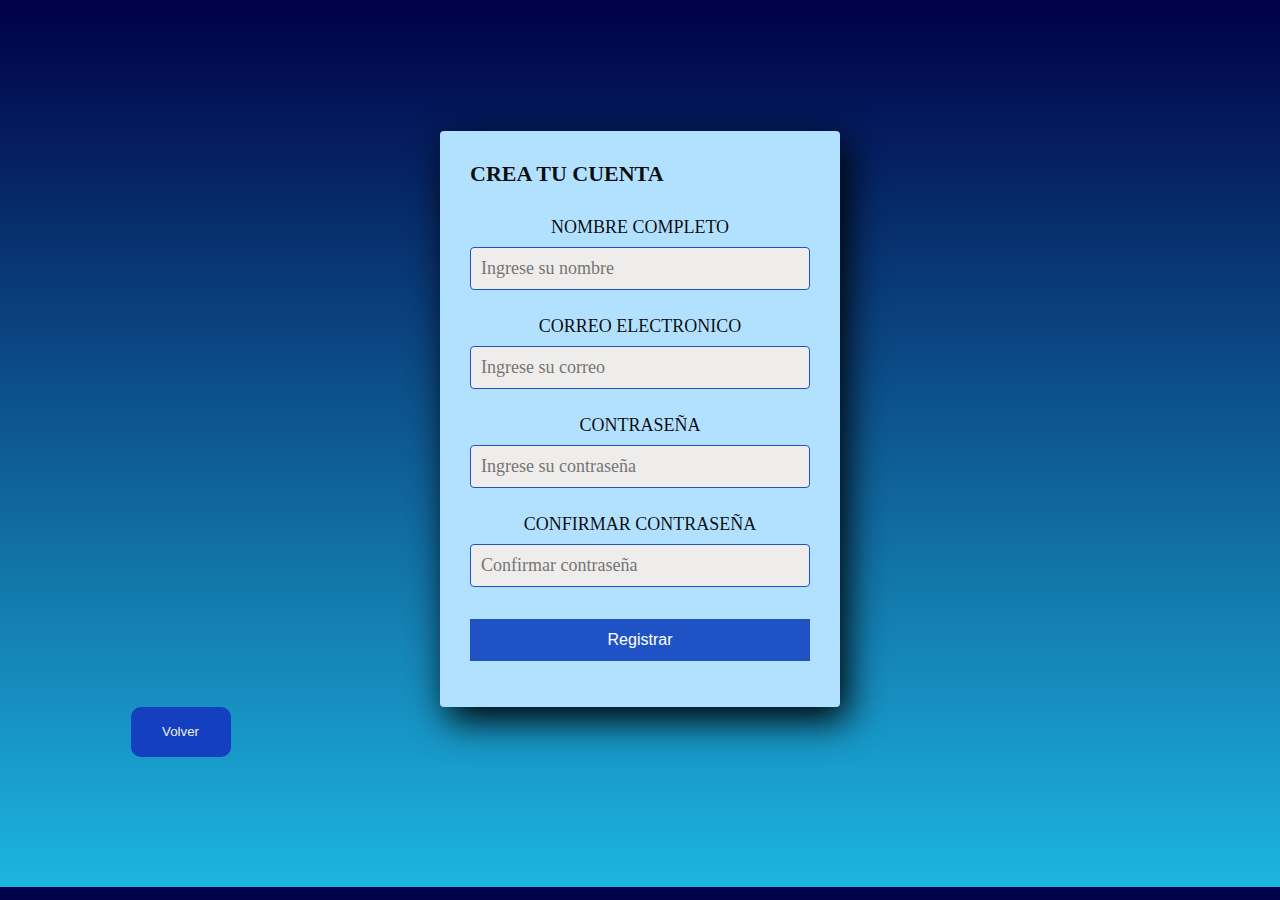
==== formulario1/index.html @ 2fb0296c "Add files via upload" ====
<!DOCTYPE html>
<html lang="en">
<head>
  <meta charset="UTF-8">
  <meta name="viewport" content="width=device-width, initial-scale=1.0">
  <meta http-equiv="X-UA-Compatible" content="ie=edge">
  <link rel="stylesheet" href="style.css">
  <title>Form Registro</title>
</head>
<body>
  <section class="form-register">
    <h4>CREA TU CUENTA </h4>
    <p>NOMBRE COMPLETO</p>
    <input class="controls" type="text" name="nombres" id="nombres" placeholder="Ingrese su nombre">
    <P>CORREO ELECTRONICO</P>
    <input class="controls" type="email" name="correo" id="correo" placeholder="Ingrese su correo">
    <p>CONTRASEÑA</p>
    <input class="controls" type="password" name="correo" id="correo" placeholder="Ingrese su contraseña">
    <P>CONFIRMAR CONTRASEÑA</P>
    <input class="controls" type="password" name="correo" id="correo" placeholder="Confirmar contraseña">
    <input class="botons" type="submit" value="Registrar">
  </section>

  <button id="volver">Volver</button>

</body>
</html>
---- formulario1/style.css ----
* {
  margin: 0;
  padding: 0;
  box-sizing: border-box;
}

body {
  background: linear-gradient(#000046, #1cb5e0);
  margin: 10.2%;
}

.form-register {
  width: 400px;
  background: #B1E1FF;
  padding: 30px;
  margin: auto;
  margin-top: 100px;
  border-radius: 4px;
  font-family: 'calibri';
  color: rgba(3, 0, 0, 0.945);
  box-shadow: 7px 13px 37px #000;
}

.form-register h4 {
  font-size: 22px;
  margin-bottom: 20px;
}

.controls {
  width: 100%;
  background: #eeedec;
  padding: 10px;
  border-radius: 4px;
  margin-bottom: 16px;
  border: 1px solid #1f53c5;
  font-family: 'calibri';
  font-size: 18px;
  color: white;
}

.form-register p {
  height: 40px;
  text-align: center;
  font-size: 18px;
  line-height: 40px;
}

.form-register a {
  color: white;
  text-decoration: none;
}

.form-register a:hover {
  color: white;
  text-decoration: underline;
}

.form-register .botons {
  width: 100%;
  background: #1f53c5;
  border: none;
  padding: 12px;
  color: white;
  margin: 16px 0;
  font-size: 16px;
}

#volver {
  background-color: #143fc0;
  color: #eeedec;
  border: none;
  width: 100px;
  height: 50px;
  border-radius: 10px;
  text-align: center;
  align-content: center;
}
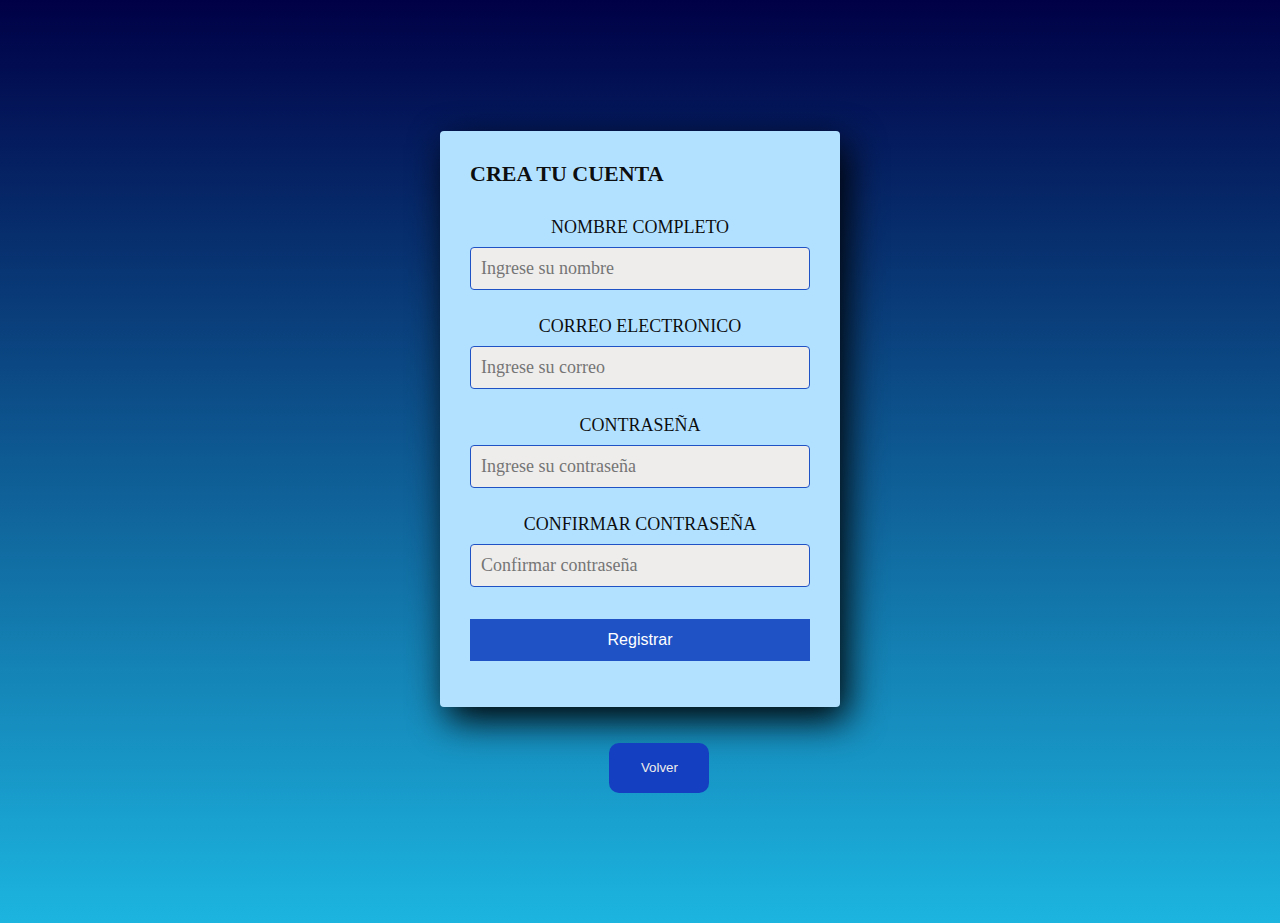
==== commit b30c0274: "Add files via upload" ====
--- a/formulario1/index.html
+++ b/formulario1/index.html
@@ -21,6 +21,8 @@
     <input class="botons" type="submit" value="Registrar">
   </section>
 
+  <br>
+  <br>
   <button id="volver">Volver</button>
 
 </body>
--- a/formulario1/style.css
+++ b/formulario1/style.css
@@ -74,5 +74,6 @@
   border-radius: 10px;
   text-align: center;
   align-content: center;
+  margin-left: 47%;
 }
 
